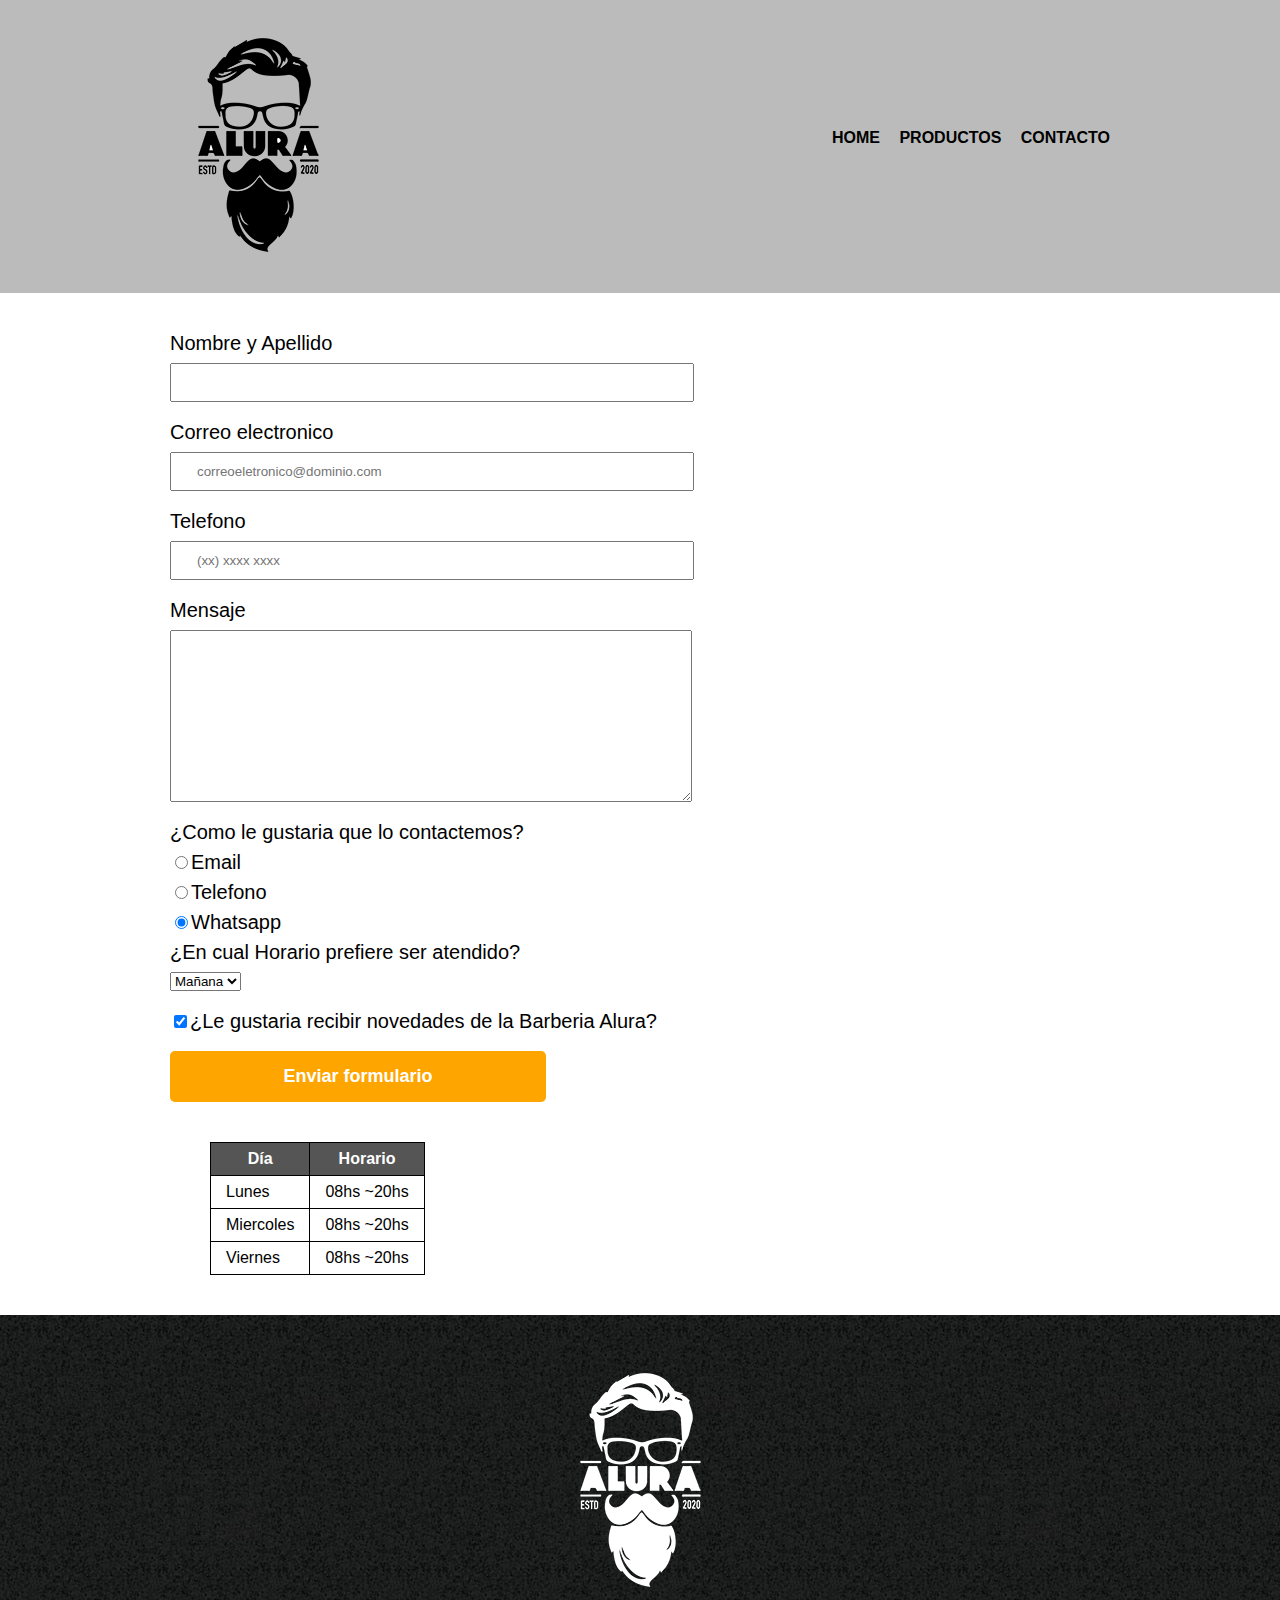
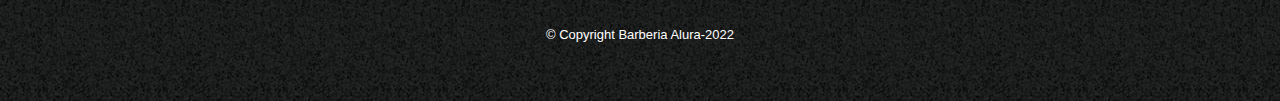
==== contactos.html @ 2bae1588 "alura peluqueria y barberia finalizado" ====
<!DOCTYPE html>
<html>
    <head>
        <meta charset="UTF-8">
        <meta http-equip="X-UA-Compatible" content="IE=edge">
        <meta name="viewport" content="width=device-width">

        <title>Contactos- Barberia Alura</title>
        <link rel="stylesheet" href="reset.css">
        <link rel="stylesheet" href="style.css">
       
    </head>
    <body>
        <header>
            <div class="caja">
                <h1><img src="imagenes/logo.png" alt="logo de Barberia Alura"></h1>
                 <nav  >
                        <ul >
                            <li ><a href="index.html">Home</a></li>
                            <li><a href="productos.html">Productos</a></li>        
                            <li><a href="contactos.html">Contacto</a></li>
                        </ul>
                </nav>

            </div>
                
        </header>

        <main>
            <div class="pag-contacto">
            <form>
                <label for="nombreyapellido">Nombre y Apellido</label>
                <input type="text" id= "nombreyapellido" class="input-padron" required/>

                <label for="correoeletronico">Correo electronico</label>
                <input type="email" id= "correoeletronico"class="input-padron" required placeholder="correoeletronico@dominio.com"/> 

                <label for="telefono"> Telefono</label>
                <input type="tel" id= "telefono" class="input-padron" required placeholder="(xx) xxxx xxxx"/>

                <label for="mensaje">Mensaje</label>
                <textarea cols="70" rows="10" id="mensaje" class="input-padron" required ></textarea>

               

                <fieldset>

                <legend> ¿Como le gustaria que lo contactemos?</legend>
                 <label for="radio-email"><input type="radio" name="contacto"  value="email" id="radio-email">Email</label>
                
               
                <label for="radio-telefono"><input type="radio" name="contacto" value="telefono" id="radio-telefono">Telefono</label>
                
              
                <label for="radio-whatsapp">  <input type="radio" name="contacto" value="whatsapp" id="radio-whatsapp" checked>Whatsapp</label>
              

                </fieldset>

                <fieldset>
                   <legend> ¿En cual Horario prefiere ser atendido?</legend>
                <select>
                    <option>Mañana</option>
                    <option>Tarde</option>
                    <option>Noche</option>
                </select> 
                </fieldset>
                
                <label class="checkbox"> <input type="checkbox" checked/>¿Le gustaria recibir novedades de la Barberia Alura?</label>
                <input type= "submit" value="Enviar formulario" class="enviar"/>
            </form>

            <table>
                <thead>
                    <tr>
                        <th>Día</th>
                        <th>Horario</th>
                    </tr>    
                </thead>
                <tbody>
                    <tr>
                        <td>Lunes</td>
                        <td>08hs ~20hs</td>
                    </tr>
                    <tr>
                        <td>Miercoles</td>
                       <td>08hs ~20hs</td>
                     </tr>
                    <tr>
                        <td>Viernes</td>
                       <td>08hs ~20hs</td>
                     </tr>
                </tbody>
                
            
                
            </table>
        </div>
        </main>
        <footer>
                <img src="imagenes/logo-blanco.png" alt="logo de Barberia Alura">
                <p class="copyright"> &copy Copyright Barberia Alura-2022 </p>
        </footer>
    </body>
</html>
---- style.css ----
body{
    font-family: 'Montserrat', sans-serif;
}
header{
    background-color: #bbbbbb;
    padding: 20px 0;
}
.caja{
    width: 940px;
    position: relative;
    margin :0 auto;
}
nav{
    position: absolute;
    top: 110px;;
    right:0px
}
nav li{
    display: inline;
    margin: 0 0 0 15px;
}

nav a{
    text-transform: uppercase;
    color: #000000;
    font-weight: bold;
    font: size 22px;
    text-decoration: none;
}
nav a:hover{
    color:#c78c19;
    text-decoration: underline;
}
.productos{
    width: 940pX;
    margin: 0 auto;
    padding :50px;
}
.productos li{
    display: inline-block;
    text-align: center;
    width:30%;
    vertical-align: top;
   
    margin: 0 1.5%;
    padding: 30px 20px;
    box-sizing: border-box;
    border:2px solid #000000;
    border-radius:  10px;
   
}
.productos li:hover{
    border-color: #c78c19;
    
}
.productos li:active{
    border-color: #088c19
}
.productos h2{
    font-size: 30px;
    font-weight:bold;

}
.productos li:hover h2{
    font-size: 33px;
}

.producto-descripcion{
    font-size: 18px;
}
.producto-precio{
    font-size: 20px;
    font-weight: bold;
    margin-top: 10px;
}

footer{
    text-align: center;
    
    background: url(imagenes/bg.jpg);
    padding: 40px; ;
}
.copyright{
    color:#ffffff;
    font-size: 13px;
    margin: 20px;

}


.pag-contacto{
   width: 940px;
    margin: 0 auto;    
}
form{
    margin: 40px 0;
}

form label ,form legend{
    display: block;
    font-size: 20px;
    margin: 0 0 10px;
}

.input-padron{
     display: block;
     margin: 0 0 20px;
     padding:10px 25px;
     width: 50%;
}
.checkbox{
    margin: 20px 0;
}

.enviar{
    width: 40%;
    padding: 15px 0;
    font-size:18px;
    font-weight:bold;
    color: white;
    background:orange;
    border:none;
    border-radius: 5px;
    transition: 1s all;
    cursor: pointer;

}
.enviar:hover{
    background: darkorange;
    transform:scale(1.2) ;

}

table{
    margin: 40px 40px;
}
thead{
    background: #555;
    color: white;
    font-weight:bold;
}
td, th{
    border:1px solid #000000;
    padding: 8px 15px;

}

/*css para nuestro index*/

.banner{
    width: 100%;
}
.principal{
    background:#fefefe;
    padding: 3em 0;
    width: 940px;
    margin:0 auto;
}
.titulo-principal{
    text-align: center;
    font-size:2em;
    margin: 0 0 1em;
    clear: left;
}


.principal p{
    margin: 0 0 1em;
}

.principal strong{
    font-weight: bold;
}

.principal em{
    font-style: italic;
}
.utensilios{
    width: 120px;
    float: left;
    margin: 0 20px 20px 0;

}
.mapa p{
    margin: 0 0 2em;
    text-align: center;
}
.mapa{
    padding: 3em 0;
    background: linear-gradient(#fefefe, #888888);
}
.mapa-contenido{
    width: 940px;
    margin: 0 auto;
}
.diferenciales{
    padding: 3em 0;
    background:#888888;
}
.contenido-diferenciales{
    width: 640px;
    margin: 0 auto;
}
.lista-diferenciales{
    width: 40%;
    display: inline-block;
    vertical-align: top;
}
.items{
    line-height: 1.5;
}
.items:before{
    content: "★";
}
.items:first-child{
    font-weight: bold;
}
.imagen-diferenciales{
    width: 60%;
    transition:400ms;
    box-shadow: 10px 10px 30px 15px #000000 ;
    
}
.imagen-diferenciales:hover{
    opacity: 30%;
}
.video{
    width: 560px;
    margin: 1em auto;
}
@media screen and (max-width:480px) {
    h1,nav{text-align: center;
    }
    nav{position: static;}


    .caja, .principal,.mapa-contenido, .contenido-diferenciales, .video, .pag-contacto, .productos  {
        width:auto;
    }
    .lista-diferenciales, .imagen-diferenciales, .productos li{
        width: 100%;

    }
    .productos li{
        display: block;
    }
    
}
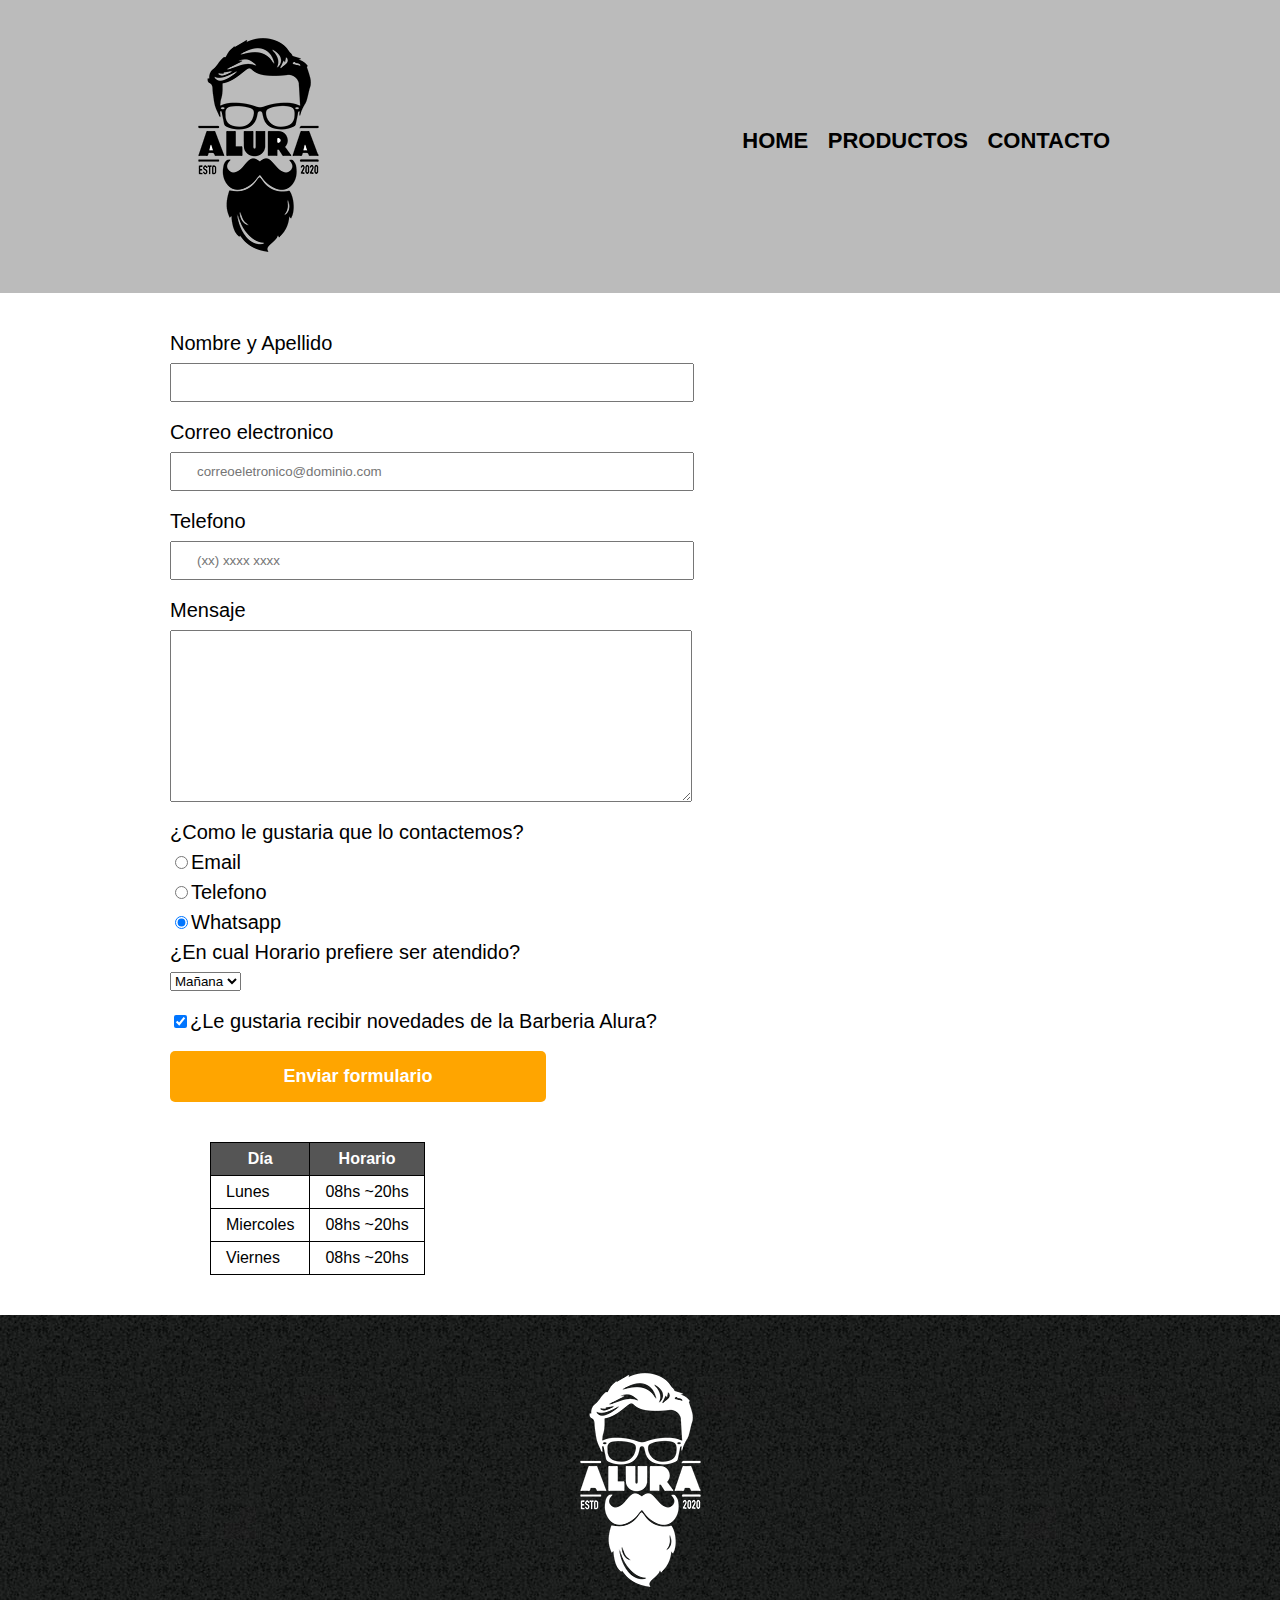
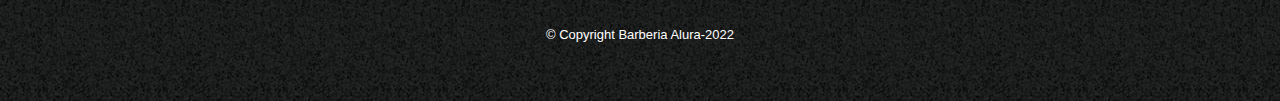
==== commit be8571e2: "corrigiendo mas errores" ====
--- a/contactos.html
+++ b/contactos.html
@@ -6,6 +6,7 @@
         <meta name="viewport" content="width=device-width">
 
         <title>Contactos- Barberia Alura</title>
+        <link rel="icon" href="imagenes/logo.png">
         <link rel="stylesheet" href="reset.css">
         <link rel="stylesheet" href="style.css">
        
--- a/style.css
+++ b/style.css
@@ -24,7 +24,7 @@
     text-transform: uppercase;
     color: #000000;
     font-weight: bold;
-    font: size 22px;
+    font-size :22px;
     text-decoration: none;
 }
 nav a:hover{
@@ -43,10 +43,11 @@
     vertical-align: top;
    
     margin: 0 1.5%;
-    padding: 30px 20px;
+    padding: 30px 10px;
     box-sizing: border-box;
     border:2px solid #000000;
     border-radius:  10px;
+    background: white;
    
 }
 .productos li:hover{
